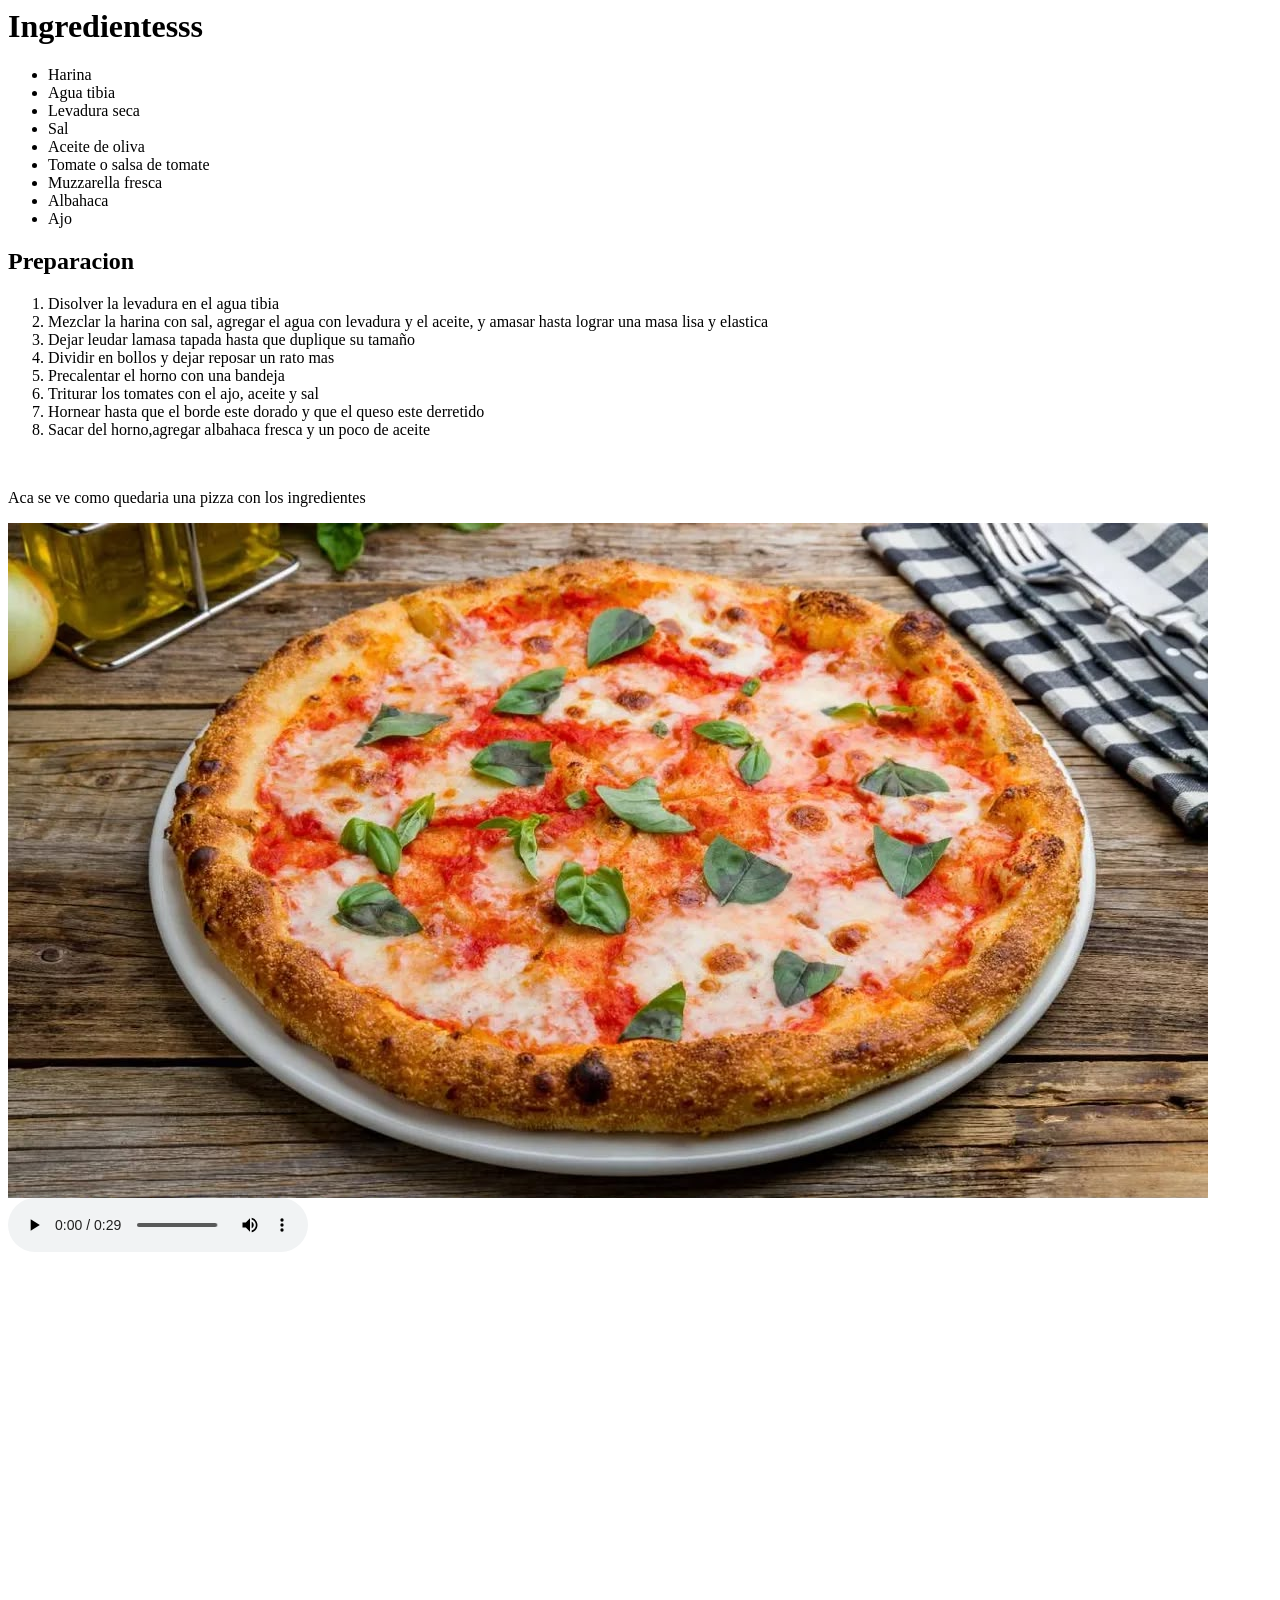
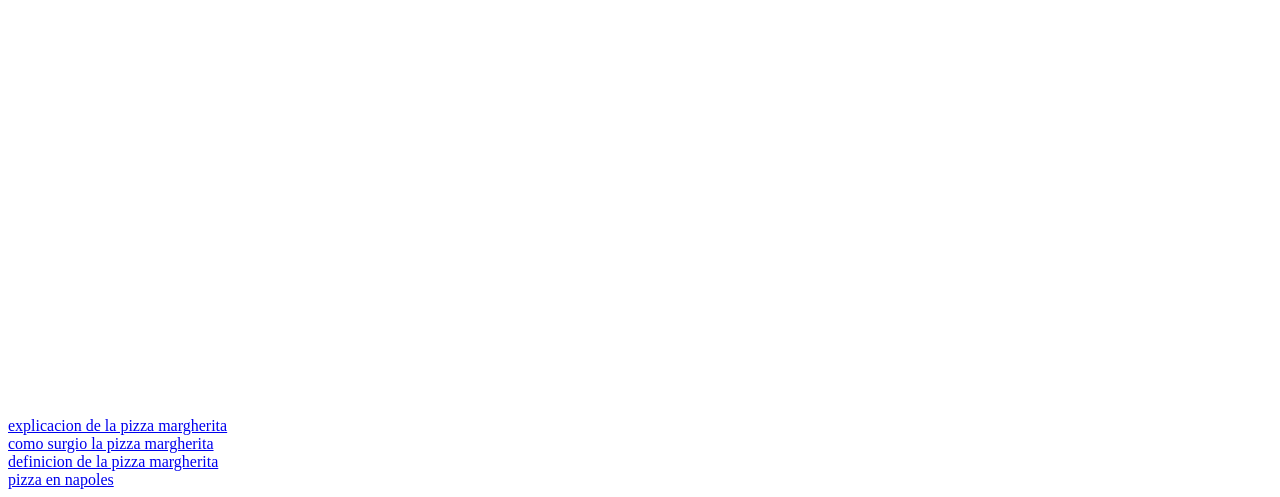
==== index.html @ 22b2bd9b "Add files via upload" ====
<html>
  <head>
    
    <title>mi sitio web</title>
    
<h1>Ingredientesss</h1>
    <ul>
        <li>Harina</li>
        <li>Agua tibia</li>
        <li>Levadura seca</li>
        <li>Sal</li>
        <li>Aceite de oliva</li>
        <li>Tomate o salsa de tomate</li>
        <li>Muzzarella fresca</li>
        <li>Albahaca</li>
        <li>Ajo</li>
        
    </ul>
<h2>Preparacion</h2>
    <ol>
        <li>Disolver la levadura en el agua tibia</li>
        <li>Mezclar la harina con sal, agregar el agua con levadura y el aceite, y amasar hasta lograr una masa lisa y elastica</li>
        <li>Dejar leudar lamasa tapada hasta que duplique su tamaño</li>
        <li>Dividir en bollos y dejar reposar un rato mas</li>
        <li>Precalentar el horno con una bandeja</li>
        <li>Triturar los tomates con el ajo, aceite y sal</li>
        <li>Hornear hasta que el borde este dorado y que el queso este derretido</li>
        <li>Sacar del horno,agregar albahaca fresca y un poco de aceite </li>
    </ol>
 <br>
   <p>Aca se ve como quedaria una pizza con los ingredientes </p>
<img src="./fotos/pizza.jpg.jpeg" alt="imagen no disponible">
<audio controls>
   <source src="./audios/yoshi-2.mp3" type="audio/mpeg">
</audio>
<br>
<iframe width="560" height="315" src="https://www.youtube.com/embed/xKDnD8sJsuY?si=FsrRBn2xe1fGdqis" title="YouTube video player" frameborder="0" allow="accelerometer; autoplay; clipboard-write; encrypted-media; gyroscope; picture-in-picture; web-share" referrerpolicy="strict-origin-when-cross-origin" allowfullscreen></iframe>
<br>
<iframe src="https://www.google.com/maps/embed?pb=!1m16!1m12!1m3!1d2723.6996848772615!2d12.493243619390975!3d41.88822216973954!2m3!1f0!2f0!3f0!3m2!1i1024!2i768!4f13.1!2m1!1sitalia%20pizza%20roma!5e0!3m2!1ses-419!2sar!4v1791933252452!5m2!1ses-419!2sar" width="600" height="450" style="border:0;" allowfullscreen="" loading="lazy" referrerpolicy="strict-origin-when-cross-origin"></iframe>
<br>
<a target="_blank" href="https://www.italymagazine.com/featured-story/pizza-margherita-history-and-recipe">explicacion de la pizza margherita</a>
<br>
<a target="_blank" href="https://historia.nationalgeographic.com.es/a/la-invencion-de-la-pizza-margarita_24439">como surgio la pizza margherita</a>
<br>
<a target="_blank" href="https://es.wikipedia.org/wiki/Pizza_margarita">definicion de la pizza margherita</a>
<br>
<a target="_blank" href="https://www.italia.it/es/campania/napoles/que-hacer/pizza">pizza en napoles</a>
</body>

</html>
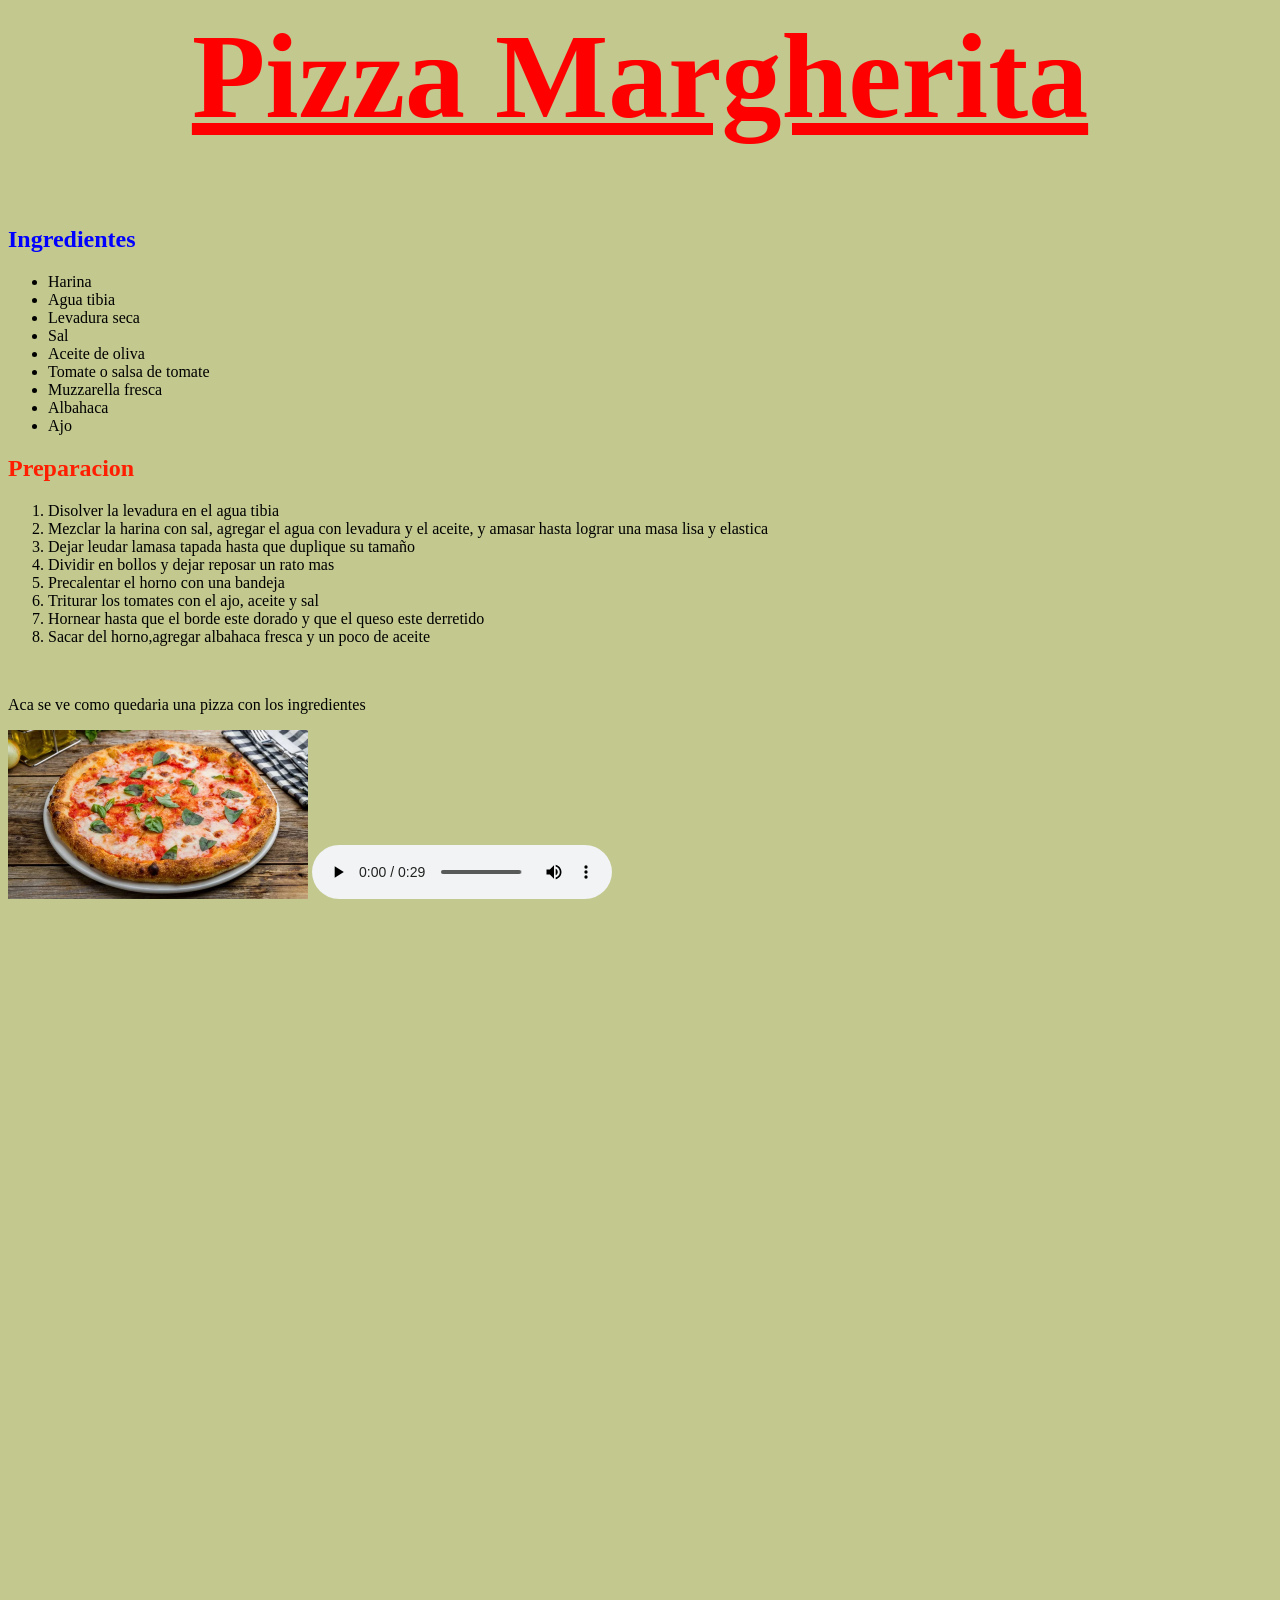
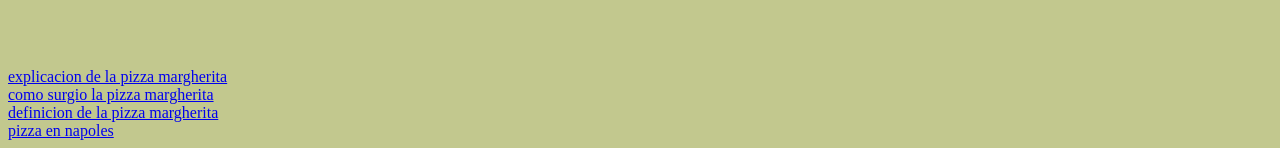
==== commit 28c81c14: "Add files via upload" ====
--- a/index.html
+++ b/index.html
@@ -2,8 +2,11 @@
   <head>
     
     <title>mi sitio web</title>
-    
-<h1>Ingredientesss</h1>
+    <link rel="stylesheet" href="./css/colores.css">
+  </head>
+  <body>
+    <h1 class="h1-decoration">Pizza Margherita</h1>
+<h2 class="azul">Ingredientes</h2>
     <ul>
         <li>Harina</li>
         <li>Agua tibia</li>
@@ -16,7 +19,7 @@
         <li>Ajo</li>
         
     </ul>
-<h2>Preparacion</h2>
+<h2 class="red">Preparacion</h2>
     <ol>
         <li>Disolver la levadura en el agua tibia</li>
         <li>Mezclar la harina con sal, agregar el agua con levadura y el aceite, y amasar hasta lograr una masa lisa y elastica</li>
@@ -45,6 +48,8 @@
 <a target="_blank" href="https://es.wikipedia.org/wiki/Pizza_margarita">definicion de la pizza margherita</a>
 <br>
 <a target="_blank" href="https://www.italia.it/es/campania/napoles/que-hacer/pizza">pizza en napoles</a>
+
+
 </body>
 
 </html>
--- a/css/colores.css
+++ b/css/colores.css
@@ -0,0 +1,8 @@
+h1 {color: red;}
+
+.azul {color: blue;}
+.red {color: rgb(255, 30, 0);}
+body {background-color: rgb(194, 200, 142);}
+h1 {text-align: center; font-size: 120px;}
+.h1-decoration {text-decoration: underline;} 
+img {width: 300px; height: auto;}
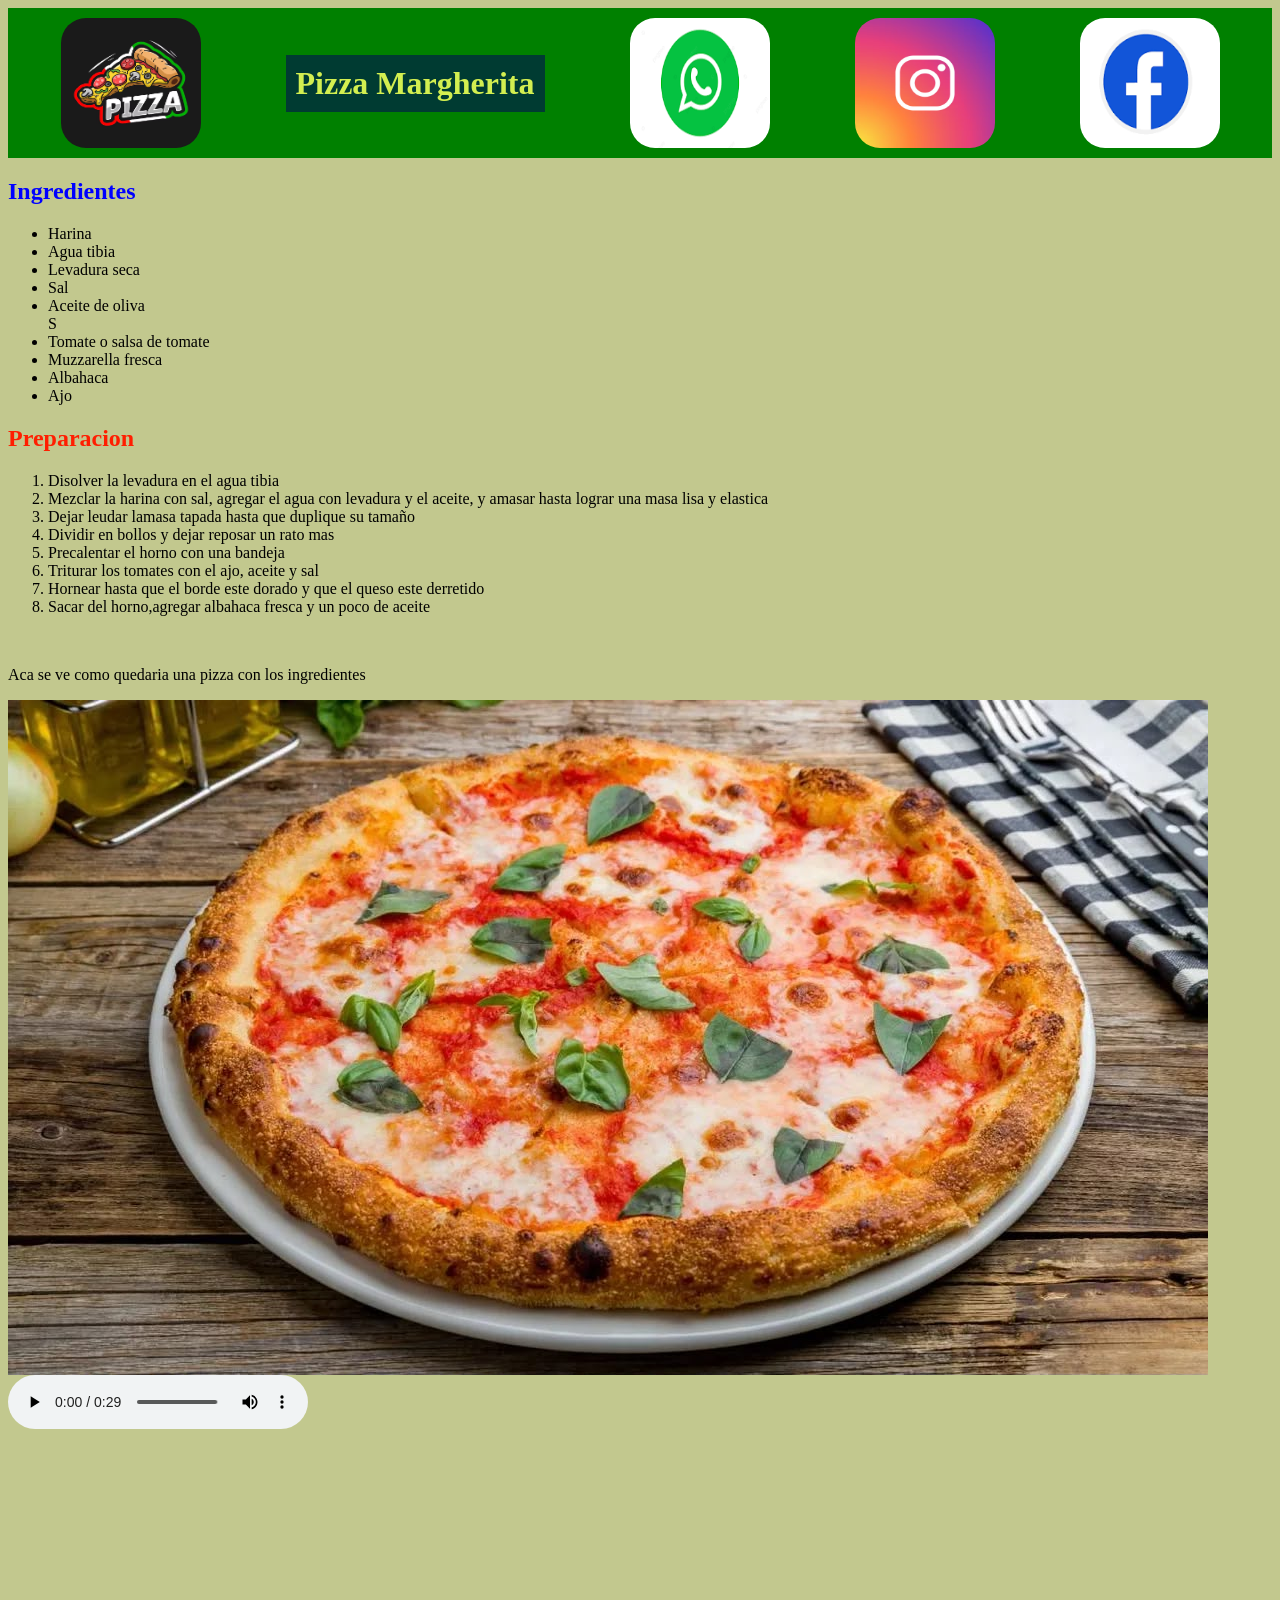
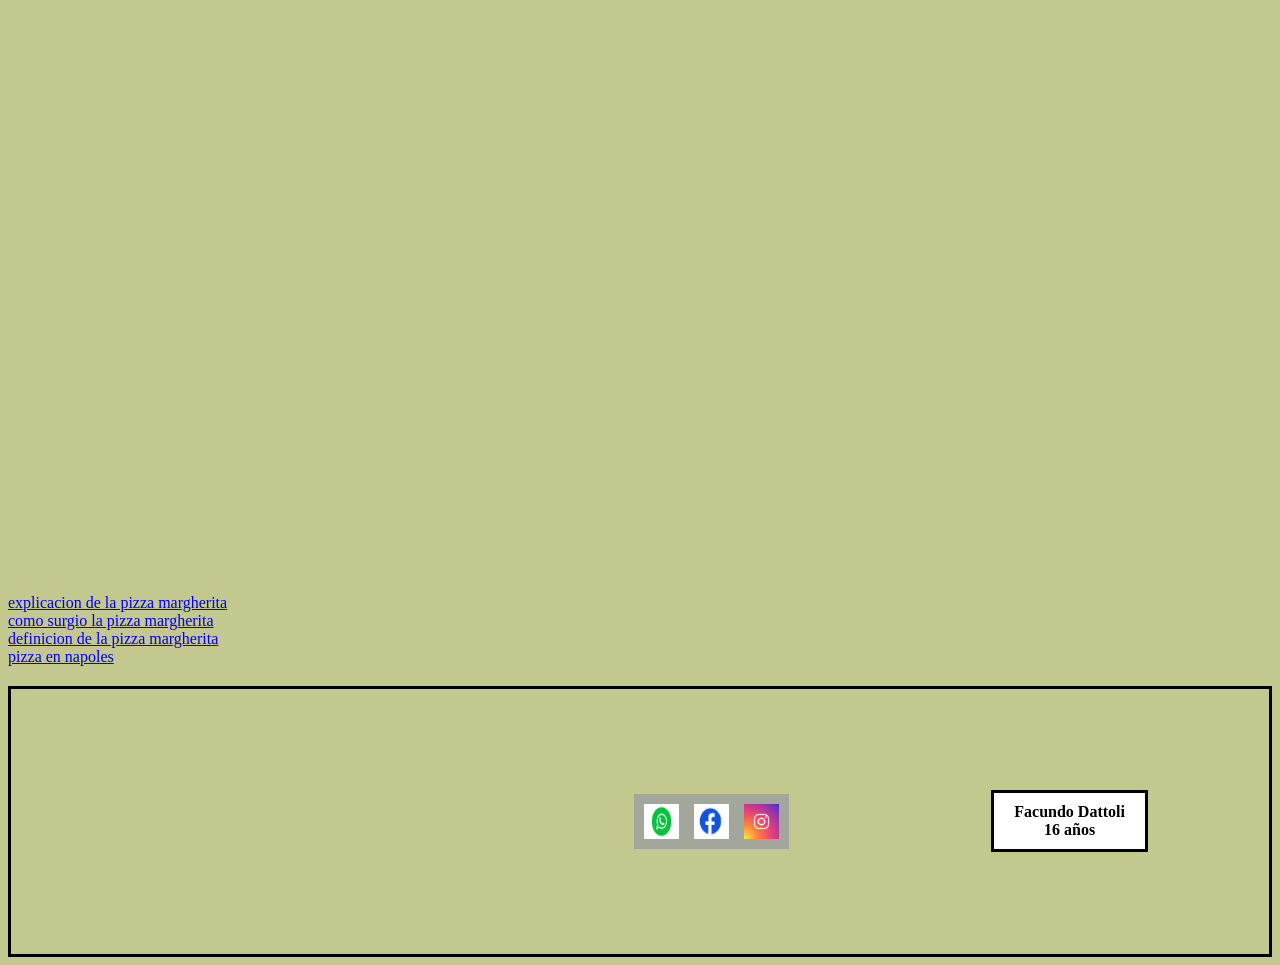
==== commit 3cbeb9b6: "Add files via upload" ====
--- a/index.html
+++ b/index.html
@@ -1,18 +1,27 @@
 <html>
   <head>
     
-    <title>mi sitio web</title>
+    <title>Pizza Margherita</title>
     <link rel="stylesheet" href="./css/colores.css">
-  </head>
+    <meta name="viewport" content="width=device-width, initial-scale=1.0">
+</head>
   <body>
-    <h1 class="h1-decoration">Pizza Margherita</h1>
+
+    <header>
+      <img class="logo" src="./fotos/pizza-logo_25327-260.avif" alt="Logo de pizza">
+      <h1>Pizza Margherita</h1>
+      <img class="logo" src="./fotos/wasp.png" alt="WhatsApp">
+      <img class="logo" src="./fotos/logotipo-instagram_1199-122.avif" alt="Instagram">
+      <img class="logo" src="./fotos/facebook.png" alt="Facebook">
+    </header>
+    
 <h2 class="azul">Ingredientes</h2>
     <ul>
         <li>Harina</li>
         <li>Agua tibia</li>
         <li>Levadura seca</li>
         <li>Sal</li>
-        <li>Aceite de oliva</li>
+        <li>Aceite de oliva</li>S
         <li>Tomate o salsa de tomate</li>
         <li>Muzzarella fresca</li>
         <li>Albahaca</li>
@@ -49,6 +58,16 @@
 <br>
 <a target="_blank" href="https://www.italia.it/es/campania/napoles/que-hacer/pizza">pizza en napoles</a>
 
+<footer>
+  <iframe class="mapa" src="https://www.google.com/maps/embed?pb=!1m16!1m12!1m3!1d2723.6996848772615!2d12.493243619390975!3d41.88822216973954!2m3!1f0!2f0!3f0!3m2!1i1024!2i768!4f13.1!2m1!1sitalia%20pizza%20roma!5e0!3m2!1ses-419!2sar!4v1791933252452!5m2!1ses-419!2sar" width="600" height="450" style="border:0;" allowfullscreen="" loading="lazy" referrerpolicy="strict-origin-when-cross-origin"></iframe>
+  <div class="redes">
+    <img src="./fotos/wasp.png" alt="WhatsApp">
+    <img src="./fotos/facebook.png" alt="Facebook">
+    <img src="./fotos/logotipo-instagram_1199-122.avif" alt="Instagram">
+  
+  </div>
+  <div class="footer-box">Facundo Dattoli<br>16 años</div>
+</footer>
 
 </body>
 
--- a/css/colores.css
+++ b/css/colores.css
@@ -1,8 +1,67 @@
-h1 {color: red;}
-
 .azul {color: blue;}
 .red {color: rgb(255, 30, 0);}
 body {background-color: rgb(194, 200, 142);}
-h1 {text-align: center; font-size: 120px;}
-.h1-decoration {text-decoration: underline;} 
-img {width: 300px; height: auto;}+header {
+    display: flex;
+    align-items: center;
+    justify-content: space-around;
+    background-color: green;
+    padding: 10px;
+}
+
+header img {
+    width: 50px;
+}
+
+header .logo {
+    width: 140px;
+    height: 130px;
+    background-color: white;
+}
+
+header h1 {
+    background-color: #003b32;
+    color: #d3ef50;
+    text-align: center;
+    padding: 10px;
+}
+
+footer {
+    display: flex;
+    align-items: center;
+    justify-content: space-around;
+    border: 3px solid black;
+    padding: 20px;
+    margin-top: 20px;
+}
+
+.footer-box {
+    border: 3px solid black;
+    background-color: white;
+    padding: 10px 20px;
+    text-align: center;
+    font-weight: bold;
+}
+
+.mapa {
+    width: 300px;
+    height: 225px;
+    max-width: 100%;
+    border: 0;
+}
+
+.redes {
+    display: flex;
+    gap: 15px;
+    background-color: #a3a69b;
+    padding: 10px;
+}
+
+.redes img,
+.youtube {
+    width: 35px;
+    height: 35px;
+    background-color: orange;
+}
+
+.logo { border-radius: 25px; }
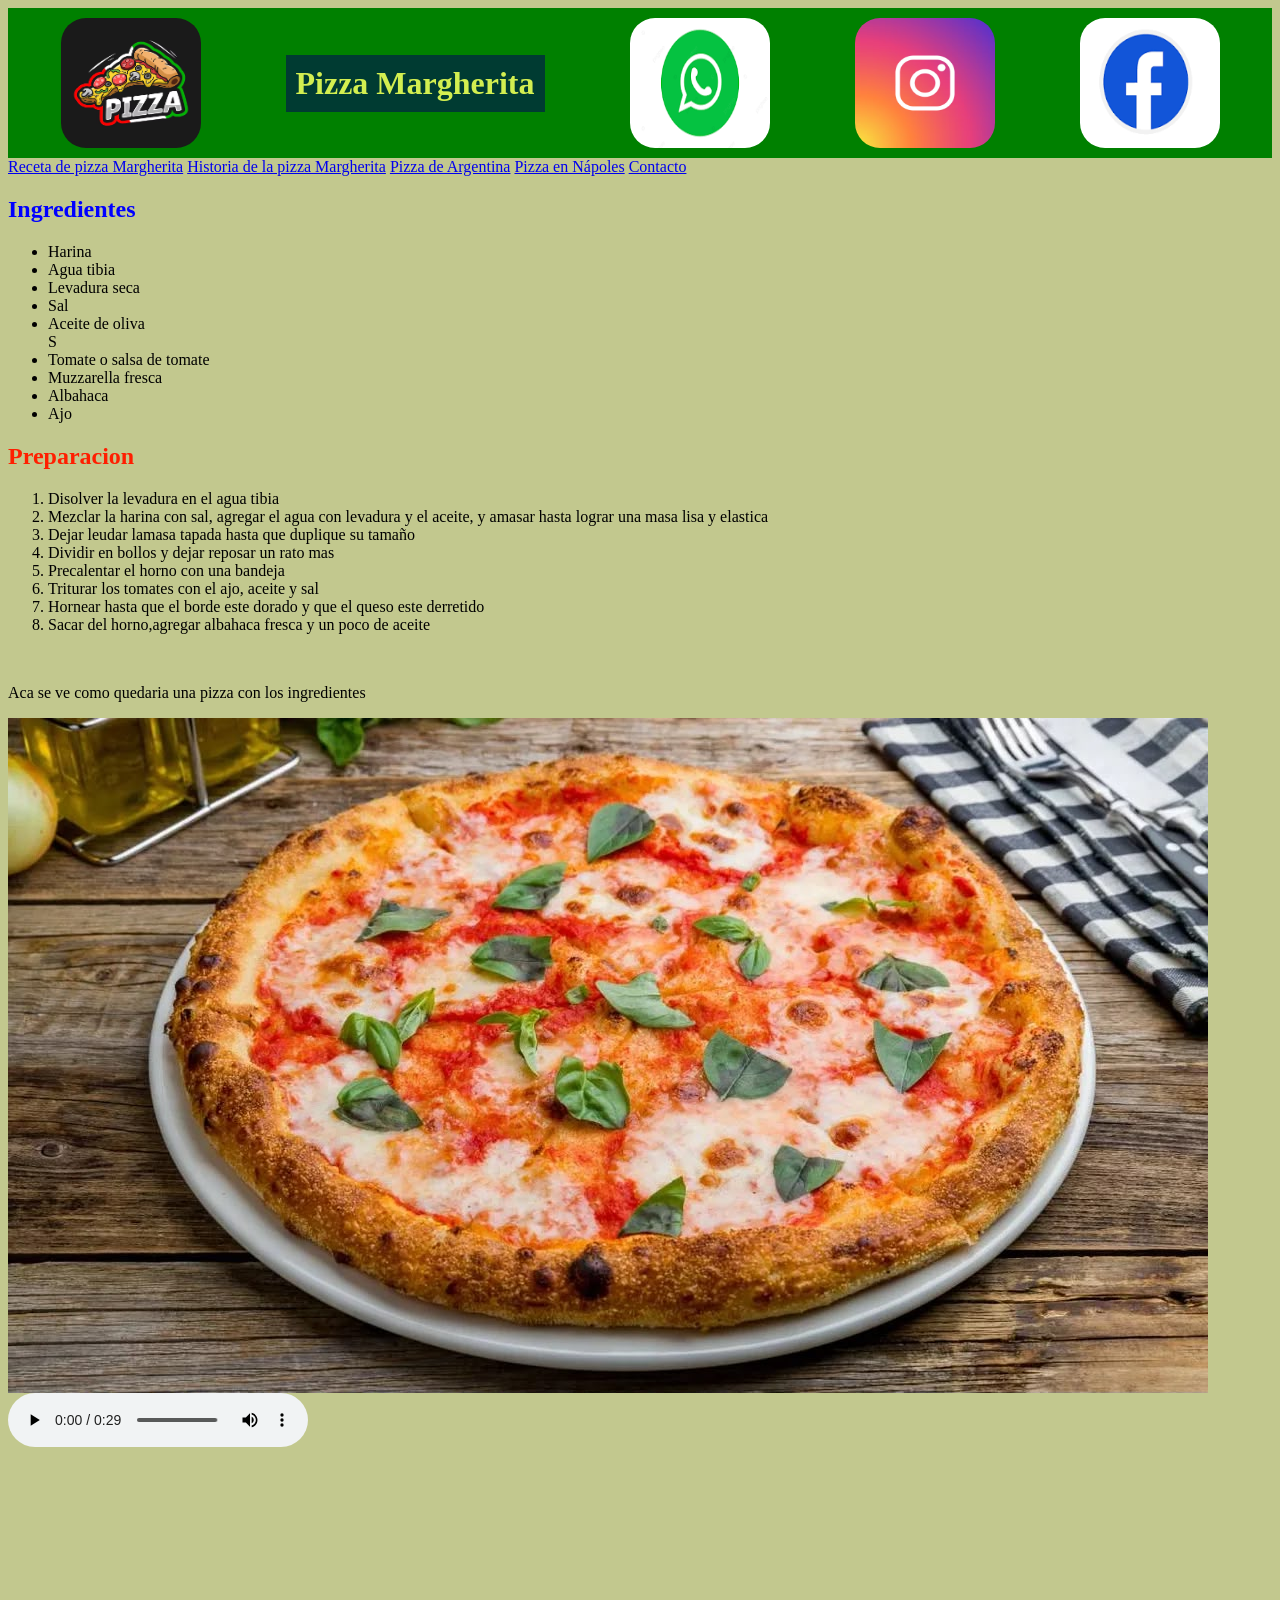
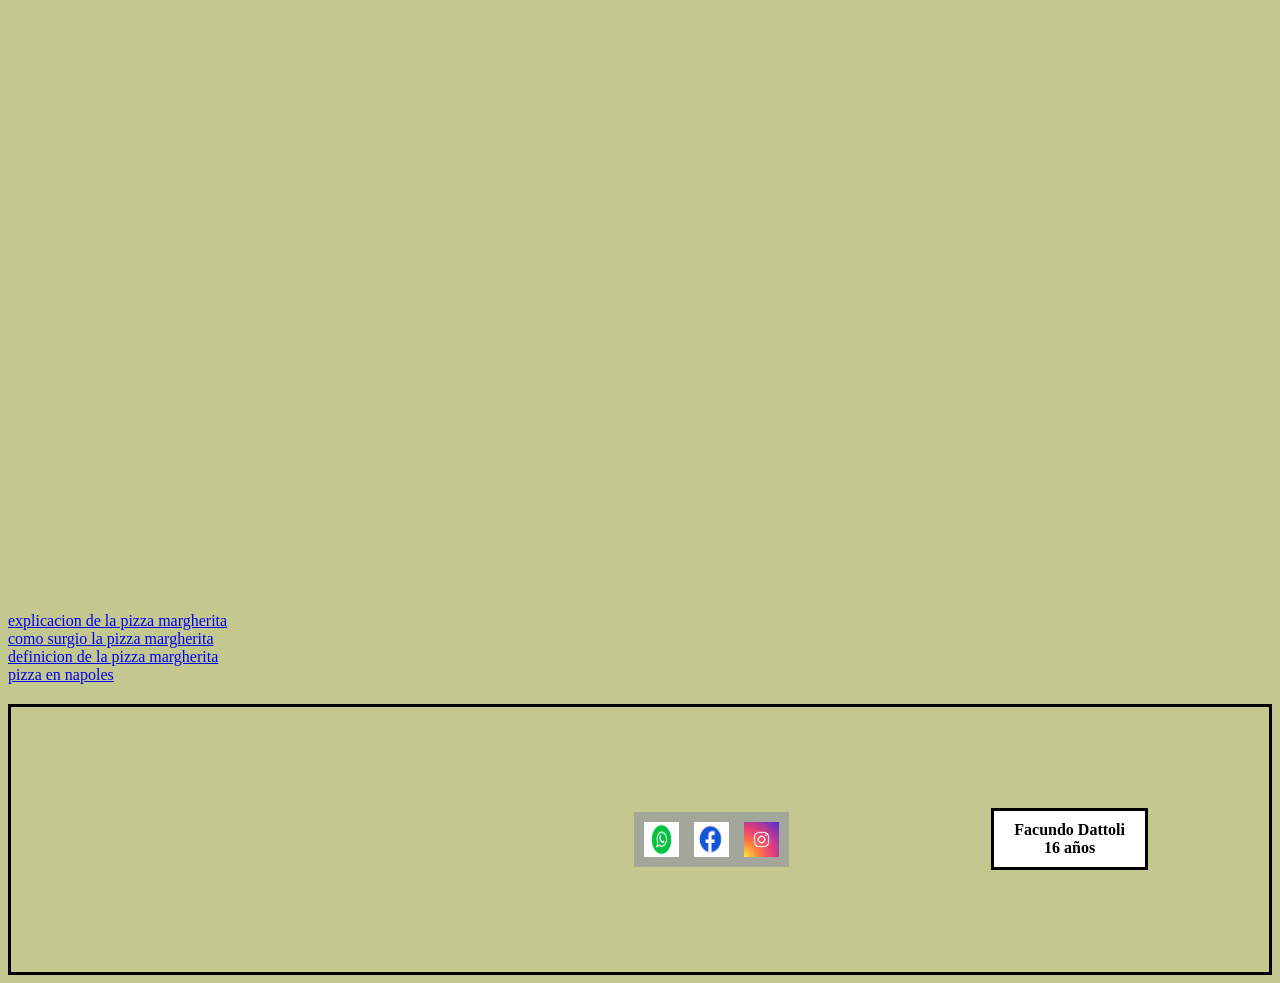
==== commit eb9a5c20: "Add files via upload" ====
--- a/index.html
+++ b/index.html
@@ -15,6 +15,14 @@
       <img class="logo" src="./fotos/facebook.png" alt="Facebook">
     </header>
     
+   <nav>
+    <a href="https://www.italymagazine.com/featured-story/pizza-margherita-history-and-recipe" target="_blank" rel="noopener noreferrer">Receta de pizza Margherita</a>
+    <a href="https://www.youtube.com/watch?v=hXIgyowVBMw" target="_blank" rel="noopener noreferrer">Historia de la pizza Margherita</a>
+    <a href="https://www.youtube.com/watch?v=KYUR_m6iSZU" target="_blank" rel="noopener noreferrer">Pizza de Argentina</a>
+    <a href="https://www.youtube.com/watch?v=KNm12l3PaoE" target="_blank" rel="noopener noreferrer">Pizza en Nápoles</a>
+    <a href="contactos.html">Contacto</a>
+   </nav>
+
 <h2 class="azul">Ingredientes</h2>
     <ul>
         <li>Harina</li>
